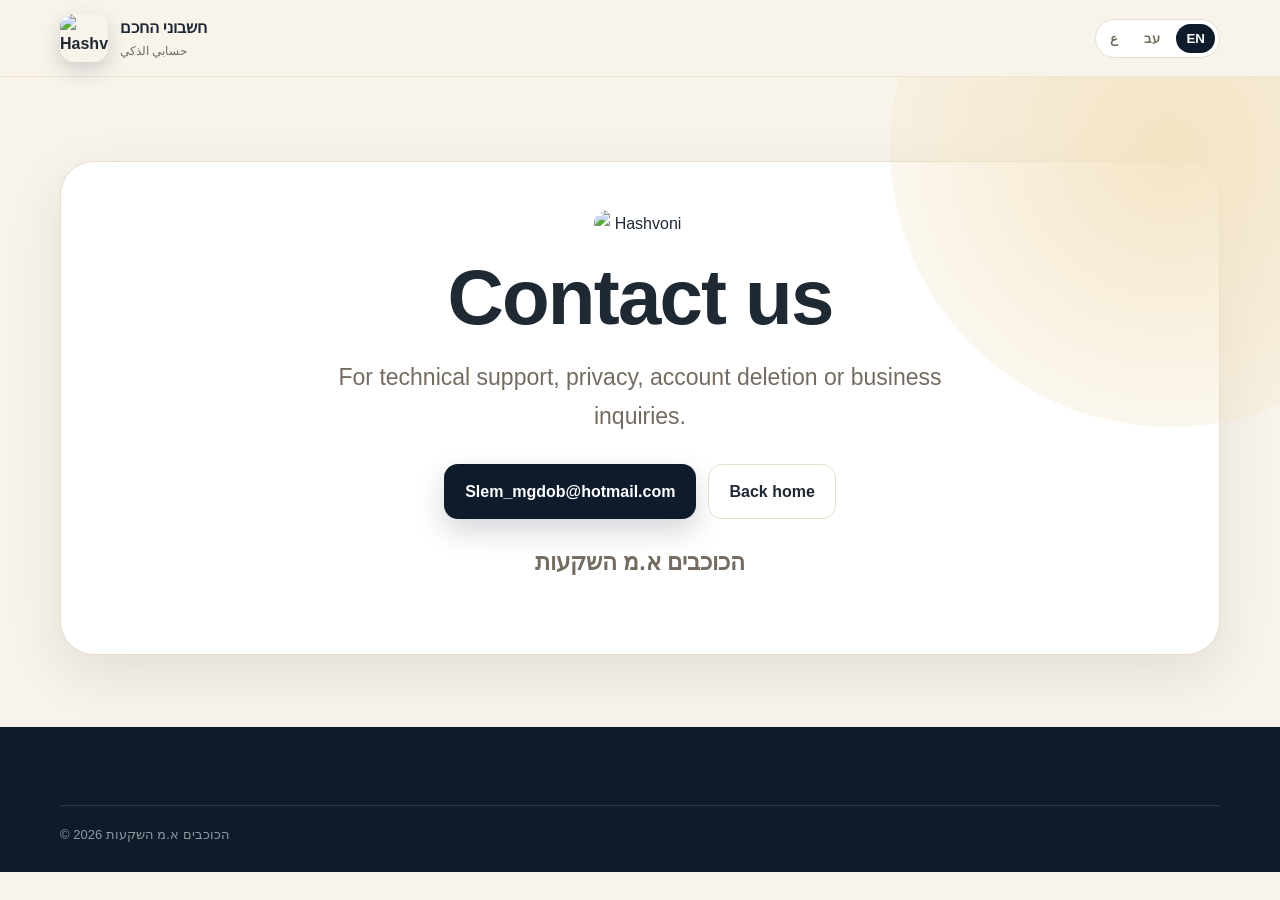
==== contact.html @ cbed3173 "Add files via upload" ====
<!doctype html><html lang="ar" dir="rtl"><head><meta charset="utf-8"><meta name="viewport" content="width=device-width,initial-scale=1"><meta name="theme-color" content="#0d1b2a"><title>تواصل | חשבוני החכם</title><link rel="icon" href="assets/app-icon.png"><link rel="stylesheet" href="styles.css"></head><body><header class="site-header"><div class="container nav"><a class="brand" href="index.html"><img src="assets/app-icon.png" alt="Hashvoni"><span>חשבוני החכם<small>حسابي الذكي</small></span></a><div class="lang-switch"><button data-lang-btn="ar">ع</button><button data-lang-btn="he">עב</button><button data-lang-btn="en">EN</button></div></div></header><main><section class="hero"><div class="container"><div class="cta"><img src="assets/app-icon.png" alt="Hashvoni" style="width:92px;margin:0 auto 18px;border-radius:24px"><h1 data-i18n data-ar="تواصل معنا" data-he="יצירת קשר" data-en="Contact us">تواصل معنا</h1><p data-i18n data-ar="للدعم الفني، الخصوصية، حذف الحساب أو استفسارات العمل." data-he="לתמיכה טכנית, פרטיות, מחיקת חשבון או פניות עסקיות." data-en="For technical support, privacy, account deletion or business inquiries.">للدعم الفني، الخصوصية، حذف الحساب أو استفسارات العمل.</p><div class="actions" style="justify-content:center"><a class="btn btn-primary" href="mailto:Slem_mgdob@hotmail.com">Slem_mgdob@hotmail.com</a><a class="btn btn-secondary" href="index.html" data-i18n data-ar="العودة للرئيسية" data-he="חזרה לדף הבית" data-en="Back home">العودة للرئيسية</a></div><p style="margin-top:24px"><strong>הכוכבים א.מ השקעות</strong></p></div></div></section></main><footer class="site-footer"><div class="container"><div class="footer-bottom">© 2026 הכוכבים א.מ השקעות</div></div></footer><script src="script.js"></script></body></html>
---- styles.css ----
:root {
  --bg: #f8f4ec;
  --surface: #ffffff;
  --surface-soft: #fffaf0;
  --ink: #1f2933;
  --muted: #746c61;
  --gold: #b97800;
  --gold-dark: #8a5800;
  --gold-soft: #f3e3c2;
  --navy: #0d1b2a;
  --green: #2e7d5b;
  --red: #c95d52;
  --line: #e7ddcc;
  --shadow: 0 18px 55px rgba(40, 29, 13, .10);
  --radius: 24px;
}

* { box-sizing: border-box; }
html { scroll-behavior: smooth; }
body {
  margin: 0;
  font-family: Arial, "Noto Sans Arabic", "Noto Sans Hebrew", sans-serif;
  color: var(--ink);
  background: var(--bg);
  line-height: 1.7;
}
a { color: inherit; }
img { max-width: 100%; display: block; }
button, a { -webkit-tap-highlight-color: transparent; }

.container { width: min(1160px, calc(100% - 32px)); margin: 0 auto; }
.skip-link { position: absolute; inset-inline-start: -9999px; top: 8px; }
.skip-link:focus { inset-inline-start: 8px; z-index: 1000; background: #fff; padding: 10px; }

.site-header {
  position: sticky; top: 0; z-index: 20;
  backdrop-filter: blur(16px);
  background: rgba(248,244,236,.88);
  border-bottom: 1px solid rgba(185,120,0,.12);
}
.nav { min-height: 76px; display: flex; align-items: center; justify-content: space-between; gap: 18px; }
.brand { display: inline-flex; align-items: center; gap: 12px; text-decoration: none; font-weight: 800; }
.brand img { width: 48px; height: 48px; border-radius: 14px; box-shadow: 0 8px 20px rgba(13,27,42,.18); }
.brand small { display: block; color: var(--muted); font-weight: 500; font-size: 12px; }
.nav-links { display: flex; align-items: center; gap: 18px; }
.nav-links a { text-decoration: none; font-weight: 700; font-size: 14px; }
.lang-switch { display: flex; gap: 6px; padding: 4px; background: var(--surface); border: 1px solid var(--line); border-radius: 999px; }
.lang-switch button { border: 0; background: transparent; padding: 7px 10px; border-radius: 999px; cursor: pointer; font-weight: 700; color: var(--muted); }
.lang-switch button.active { background: var(--navy); color: #fff; }
.menu-button { display: none; border: 1px solid var(--line); background: #fff; border-radius: 12px; padding: 9px 12px; font-weight: 800; }

.hero { position: relative; overflow: hidden; padding: 84px 0 72px; }
.hero::before {
  content: ""; position: absolute; width: 560px; height: 560px; border-radius: 50%;
  background: radial-gradient(circle, rgba(243,227,194,.95), rgba(243,227,194,0));
  top: -210px; inset-inline-end: -170px; pointer-events: none;
}
.hero-grid { display: grid; grid-template-columns: 1.05fr .95fr; gap: 50px; align-items: center; position: relative; }
.eyebrow { display: inline-flex; align-items: center; gap: 8px; padding: 7px 12px; border-radius: 999px; background: var(--gold-soft); color: var(--gold-dark); font-weight: 800; font-size: 14px; }
.hero h1 { font-size: clamp(42px, 7vw, 78px); line-height: 1.03; margin: 20px 0; letter-spacing: -1.8px; }
.hero h1 span { color: var(--gold); }
.hero p { font-size: clamp(18px, 2.3vw, 23px); color: var(--muted); max-width: 680px; }
.actions { display: flex; flex-wrap: wrap; gap: 12px; margin-top: 28px; }
.btn { display: inline-flex; align-items: center; justify-content: center; gap: 8px; border-radius: 14px; padding: 13px 20px; text-decoration: none; font-weight: 800; border: 1px solid transparent; }
.btn-primary { color: #fff; background: var(--navy); box-shadow: 0 12px 28px rgba(13,27,42,.18); }
.btn-secondary { background: var(--surface); border-color: var(--line); color: var(--ink); }
.status-note { display: flex; gap: 10px; align-items: flex-start; margin-top: 20px; color: var(--muted); font-size: 14px; }
.status-dot { width: 10px; height: 10px; border-radius: 50%; background: var(--green); margin-top: 7px; flex: 0 0 auto; }

.hero-card { background: linear-gradient(145deg, #0b1725, #132b43); padding: 16px; border-radius: 34px; box-shadow: 0 30px 75px rgba(13,27,42,.32); transform: rotate(1.5deg); }
.hero-card img { border-radius: 22px; }

.section { padding: 78px 0; }
.section-light { background: rgba(255,255,255,.65); border-block: 1px solid rgba(185,120,0,.10); }
.section-heading { max-width: 760px; margin-bottom: 34px; }
.section-heading h2 { font-size: clamp(30px, 4vw, 48px); margin: 0 0 10px; }
.section-heading p { color: var(--muted); font-size: 18px; margin: 0; }
.features { display: grid; grid-template-columns: repeat(4, 1fr); gap: 18px; }
.card { background: var(--surface); border: 1px solid var(--line); border-radius: var(--radius); padding: 24px; box-shadow: 0 8px 30px rgba(50,37,18,.05); }
.card-icon { width: 46px; height: 46px; display: grid; place-items: center; border-radius: 14px; background: var(--gold-soft); color: var(--gold-dark); font-size: 24px; }
.card h3 { margin: 16px 0 8px; font-size: 20px; }
.card p { margin: 0; color: var(--muted); }

.shots { display: grid; grid-template-columns: repeat(4, 1fr); gap: 18px; align-items: end; }
.shot { border-radius: 24px; overflow: hidden; box-shadow: var(--shadow); background: #fff; border: 1px solid var(--line); }
.shot:nth-child(2), .shot:nth-child(4) { transform: translateY(28px); }

.trust-grid { display: grid; grid-template-columns: 1fr 1fr; gap: 22px; }
.trust-box { padding: 30px; border-radius: var(--radius); background: var(--navy); color: #fff; }
.trust-box.gold { background: linear-gradient(145deg, #a96d00, #d0961f); }
.trust-box h3 { font-size: 27px; margin: 0 0 10px; }
.trust-box p { color: rgba(255,255,255,.82); margin: 0; }

.cta { text-align: center; background: var(--surface); border: 1px solid var(--line); border-radius: 34px; padding: 48px 26px; box-shadow: var(--shadow); }
.cta h2 { font-size: clamp(30px, 4vw, 46px); margin: 0 0 12px; }
.cta p { color: var(--muted); max-width: 700px; margin: 0 auto 24px; }

.site-footer { background: var(--navy); color: #fff; padding: 46px 0 26px; }
.footer-grid { display: grid; grid-template-columns: 1.4fr 1fr 1fr; gap: 28px; }
.site-footer a { color: rgba(255,255,255,.82); text-decoration: none; display: block; margin: 7px 0; }
.site-footer p { color: rgba(255,255,255,.68); }
.footer-bottom { border-top: 1px solid rgba(255,255,255,.12); margin-top: 32px; padding-top: 18px; color: rgba(255,255,255,.55); font-size: 13px; }

.legal-hero { padding: 58px 0 30px; }
.legal-hero h1 { font-size: clamp(34px, 5vw, 56px); margin: 0 0 8px; }
.legal-hero p { color: var(--muted); }
.legal-layout { display: grid; grid-template-columns: 250px 1fr; gap: 28px; padding-bottom: 72px; }
.legal-nav { position: sticky; top: 96px; align-self: start; background: var(--surface); border: 1px solid var(--line); border-radius: 20px; padding: 16px; }
.legal-nav a { display: block; padding: 9px 10px; text-decoration: none; color: var(--muted); border-radius: 10px; }
.legal-nav a:hover { background: var(--gold-soft); color: var(--gold-dark); }
.legal-content { background: var(--surface); border: 1px solid var(--line); border-radius: 24px; padding: clamp(22px, 4vw, 46px); box-shadow: 0 12px 44px rgba(40,29,13,.06); }
.legal-content h2 { margin-top: 34px; border-top: 1px solid var(--line); padding-top: 26px; }
.legal-content h2:first-child { border-top: 0; margin-top: 0; padding-top: 0; }
.legal-content li { margin-bottom: 7px; }
.notice { background: #fff7e7; border: 1px solid #f0d7a7; border-radius: 16px; padding: 16px; margin: 18px 0; }
.delete-form { display: grid; gap: 12px; max-width: 620px; margin-top: 24px; }
.delete-form label { font-weight: 700; }
.delete-form input, .delete-form textarea { width: 100%; border: 1px solid var(--line); border-radius: 12px; padding: 12px 14px; font: inherit; background: #fff; }
.delete-form textarea { min-height: 120px; resize: vertical; }

[data-lang-section] { display: none; }
[data-lang-section].active { display: block; }

@media (max-width: 900px) {
  .hero-grid, .trust-grid, .legal-layout { grid-template-columns: 1fr; }
  .features, .shots { grid-template-columns: repeat(2, 1fr); }
  .hero-card { max-width: 640px; margin: 0 auto; }
  .legal-nav { position: static; display: none; }
  .nav-links { display: none; position: absolute; top: 76px; inset-inline: 16px; background: var(--surface); padding: 18px; border: 1px solid var(--line); border-radius: 18px; box-shadow: var(--shadow); flex-direction: column; align-items: stretch; }
  .nav-links.open { display: flex; }
  .menu-button { display: inline-flex; }
  .footer-grid { grid-template-columns: 1fr 1fr; }
}
@media (max-width: 620px) {
  .hero { padding-top: 48px; }
  .features, .shots, .footer-grid { grid-template-columns: 1fr; }
  .shot:nth-child(2), .shot:nth-child(4) { transform: none; }
  .brand span { display: none; }
  .lang-switch button { padding: 6px 8px; }
  .hero h1 { letter-spacing: -1px; }
}
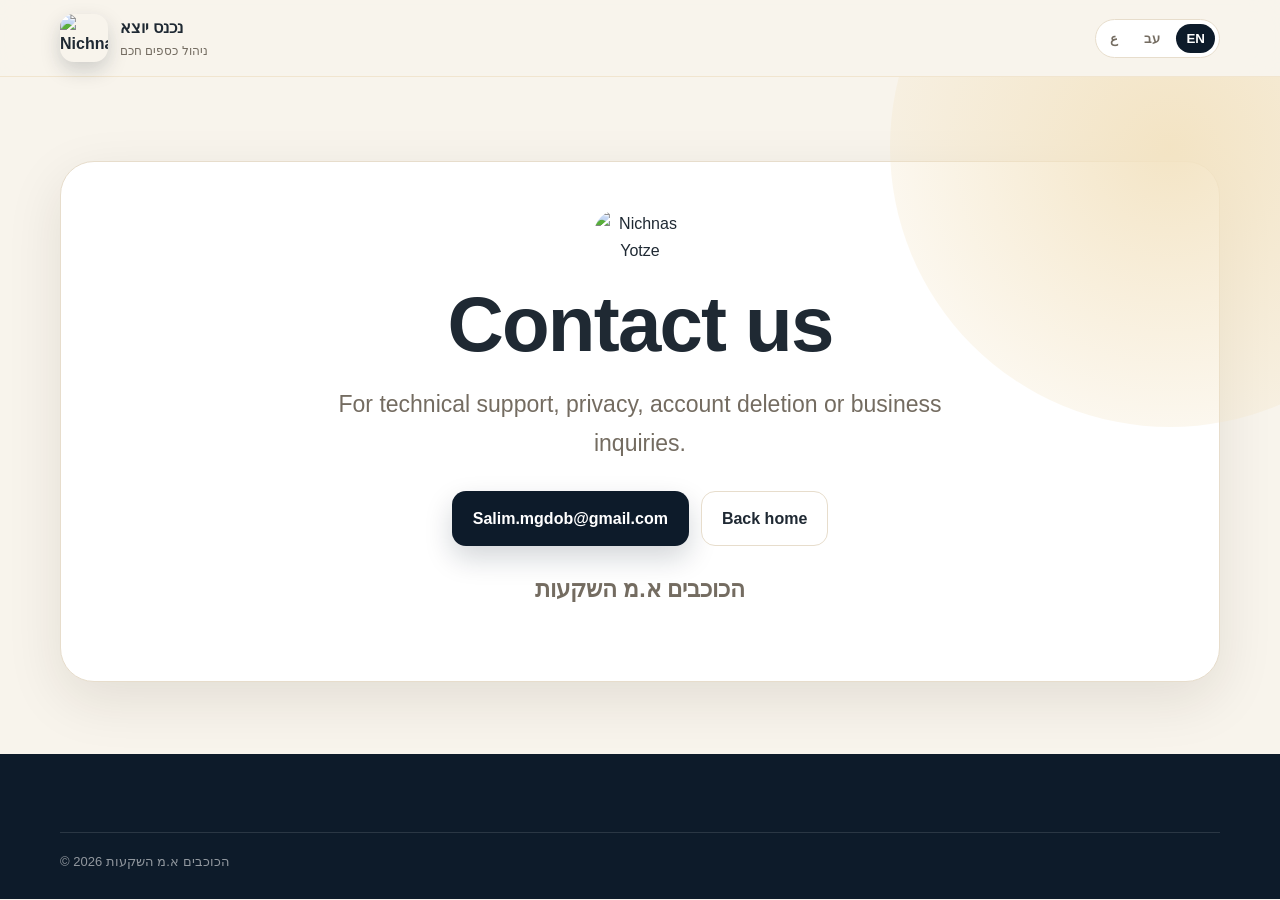
==== commit 749d1762: "Update Nichnas Yotze branding, privacy and support email" ====
--- a/contact.html
+++ b/contact.html
@@ -1 +1 @@
-<!doctype html><html lang="ar" dir="rtl"><head><meta charset="utf-8"><meta name="viewport" content="width=device-width,initial-scale=1"><meta name="theme-color" content="#0d1b2a"><title>تواصل | חשבוני החכם</title><link rel="icon" href="assets/app-icon.png"><link rel="stylesheet" href="styles.css"></head><body><header class="site-header"><div class="container nav"><a class="brand" href="index.html"><img src="assets/app-icon.png" alt="Hashvoni"><span>חשבוני החכם<small>حسابي الذكي</small></span></a><div class="lang-switch"><button data-lang-btn="ar">ع</button><button data-lang-btn="he">עב</button><button data-lang-btn="en">EN</button></div></div></header><main><section class="hero"><div class="container"><div class="cta"><img src="assets/app-icon.png" alt="Hashvoni" style="width:92px;margin:0 auto 18px;border-radius:24px"><h1 data-i18n data-ar="تواصل معنا" data-he="יצירת קשר" data-en="Contact us">تواصل معنا</h1><p data-i18n data-ar="للدعم الفني، الخصوصية، حذف الحساب أو استفسارات العمل." data-he="לתמיכה טכנית, פרטיות, מחיקת חשבון או פניות עסקיות." data-en="For technical support, privacy, account deletion or business inquiries.">للدعم الفني، الخصوصية، حذف الحساب أو استفسارات العمل.</p><div class="actions" style="justify-content:center"><a class="btn btn-primary" href="mailto:Slem_mgdob@hotmail.com">Slem_mgdob@hotmail.com</a><a class="btn btn-secondary" href="index.html" data-i18n data-ar="العودة للرئيسية" data-he="חזרה לדף הבית" data-en="Back home">العودة للرئيسية</a></div><p style="margin-top:24px"><strong>הכוכבים א.מ השקעות</strong></p></div></div></section></main><footer class="site-footer"><div class="container"><div class="footer-bottom">© 2026 הכוכבים א.מ השקעות</div></div></footer><script src="script.js"></script></body></html>
+<!doctype html><html lang="ar" dir="rtl"><head><meta charset="utf-8"><meta name="viewport" content="width=device-width,initial-scale=1"><meta name="theme-color" content="#0d1b2a"><title>تواصل | נכנס יוצא</title><link rel="icon" href="assets/app-icon.png"><link rel="stylesheet" href="styles.css"></head><body><header class="site-header"><div class="container nav"><a class="brand" href="index.html"><img src="assets/app-icon.png" alt="Nichnas Yotze"><span>נכנס יוצא<small>ניהול כספים חכם</small></span></a><div class="lang-switch"><button data-lang-btn="ar">ع</button><button data-lang-btn="he">עב</button><button data-lang-btn="en">EN</button></div></div></header><main><section class="hero"><div class="container"><div class="cta"><img src="assets/app-icon.png" alt="Nichnas Yotze" style="width:92px;margin:0 auto 18px;border-radius:24px"><h1 data-i18n data-ar="تواصل معنا" data-he="יצירת קשר" data-en="Contact us">تواصل معنا</h1><p data-i18n data-ar="للدعم الفني، الخصوصية، حذف الحساب أو استفسارات العمل." data-he="לתמיכה טכנית, פרטיות, מחיקת חשבון או פניות עסקיות." data-en="For technical support, privacy, account deletion or business inquiries.">للدعم الفني، الخصوصية، حذف الحساب أو استفسارات العمل.</p><div class="actions" style="justify-content:center"><a class="btn btn-primary" href="mailto:Salim.mgdob@gmail.com">Salim.mgdob@gmail.com</a><a class="btn btn-secondary" href="index.html" data-i18n data-ar="العودة للرئيسية" data-he="חזרה לדף הבית" data-en="Back home">العودة للرئيسية</a></div><p style="margin-top:24px"><strong>הכוכבים א.מ השקעות</strong></p></div></div></section></main><footer class="site-footer"><div class="container"><div class="footer-bottom">© 2026 הכוכבים א.מ השקעות</div></div></footer><script src="script.js"></script></body></html>
